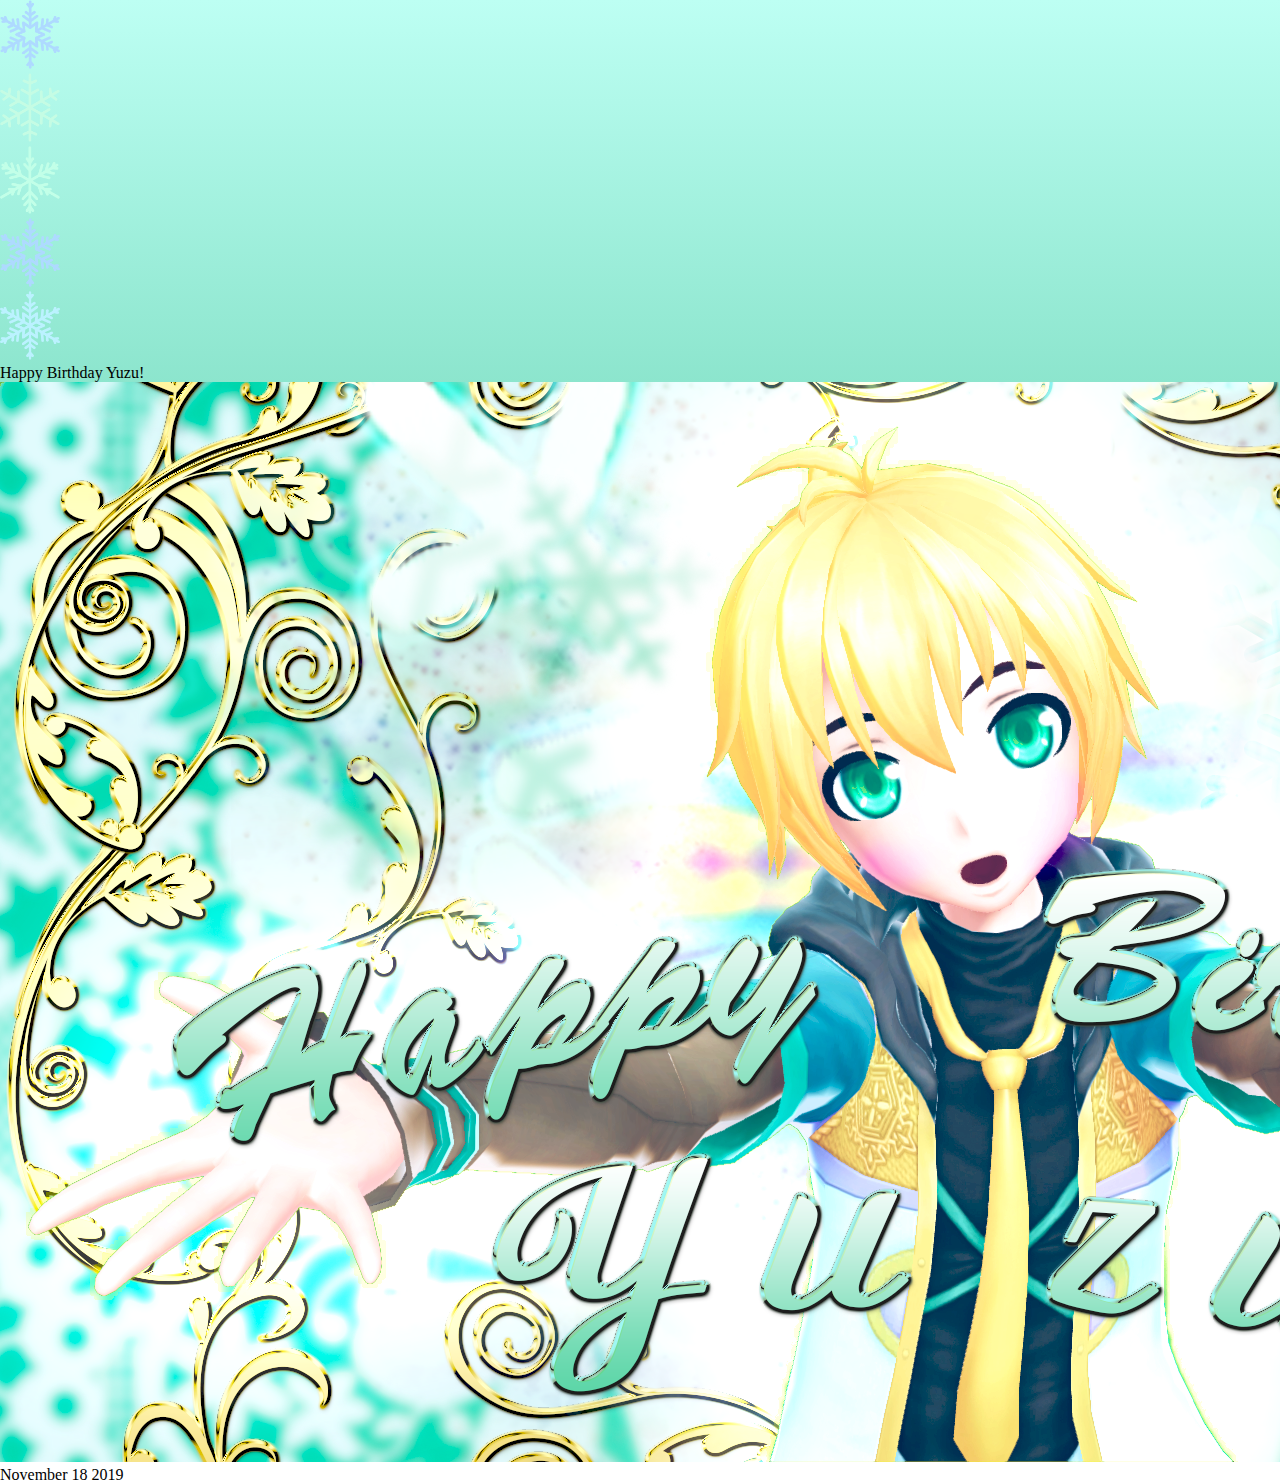
==== IRUxORCA/Birthday_1118/index.html @ 7e32f6a2 "Add files via upload" ====
<!DOCTYPE html>
<html lang="ja" dir="ltr">
  <head>
    <meta charset="utf-8">
    <meta name="viewport" content="width=device-width,initial-scale=1.0,minimum-scale=1.0,user-scalable=no">
    <link rel="stylesheet" href="css/style.css">
    <link rel="stylesheet" href="css/iphone_style.css">
    <link rel="stylesheet" href="css/animate.css-master/animate.min.css">

    <title>Happy_Birthday_Yuzu</title>

  </head>
  <body>

    <header>
    </header>
    <div class="content" width="100vw" height="100vw">


      <div id="down_snow1" class="down_snow snow1">
        <img src="img/snow1.png" alt="snow" width="60px" height="auto">
      </div>

      <div id="down_snow2" class="down_snow snow2">
        <img src="img/snow2.png" alt="snow" width="60px" height="auto">
      </div>

      <div id="down_snow3" class="down_snow snow3">
        <img src="img/snow3.png" alt="snow" width="60px" height="auto">
      </div>

      <div id="down_snow4" class="down_snow snow4">
        <img src="img/snow4.png" alt="snow" width="60px" height="auto">
      </div>

      <div id="down_snow5" class="down_snow snow5">
        <img src="img/snow5.png" alt="snow" width="60px" height="auto">
      </div>





      <div class="animated fadeIn intro"><p>Happy Birthday Yuzu!</p></div>
      <div class="animated fadeIn main">
        <img src="img/HPY.png" alt="シエルくんです">
      </div>
      <div class="animated fadeInDown outro"><p>November 18 2019</p></div>
    </div>



    <footer>
    </footer>
    <script src="anime-master/lib/anime.min.js"></script>
    <script src="scriptes/animetion.js"></script></body>
</html>
---- IRUxORCA/Birthday_1118/css/iphone_style.css ----
*{
  margin:0;
}





@media screen and (max-width:480px){
  /*画面幅が480pxまでなら、文字を青色にする*/

  .main img{
    width: 100vw;
    height: auto;
  }
/* snow */

.down_snow{
  position:absolute;
  top: -30vw;
  left:0;
}

.snow1{
  left:0vw;
}

.snow2{
  left:20vw;
}

.snow3{
  left:43vw;
}

.snow4{
  left:65vw;
}

.snow5{
  left:85vw;
}



/* snow */
.content{
  position: relative;/*相対配置*/
}


.intro {
  width: 90vw;
}

.outro {
  width: 90vw;
}
.intro p{
  font-family: 'Jomolhari', serif;
  text-align: center;
  font-size: 20pt;
  position: absolute;
  top:0;
  left:0;

  top: 50%;
  left: 50%;
  -ms-transform: translate(-50%,75vw);
  -webkit-transform: translate(-50%,75vw);
  transform: translate(-50%,75vw);
  margin:0;
  padding:0;
}

.main {
  position: absolute;
  top:0;
  left:0;

  top: 50%;
  left: 50%;
  -ms-transform: translate(-50%,50vw);
  -webkit-transform: translate(-50%,50vw);
  transform: translate(-50%,50vw);
  margin:0;
  padding:0;
}

.outro p{
  font-family: 'Jomolhari', serif;
  font-size: 20pt;
  text-align: center;
  position: absolute;
  top:0;
  left:0;

  top: 50%;
  left: 50%;
  -ms-transform: translate(10vw,53vw);
  -webkit-transform: translate(10vw,53vw);
  transform: translate(10vw,53vw);
  margin:0;
  padding:0;

}
/* animations */
.intro{
  /* ５秒かけてアニメーションする */
  -webkit-animation-duration: 5s;
  animation-duration:5s;
  }



.main{
  animation-delay: 5s;
  -webkit-animation-duration: 4s;
  animation-duration: 4s;
}

.outro{
    animation-delay: 9s;
    animation-duration: 4s;
}


/* mediaの最後 */
}

body{
  background: linear-gradient(#BDFFF3, #4AC29A)fixed;
}

.img_main img{
  width:100vw;
}
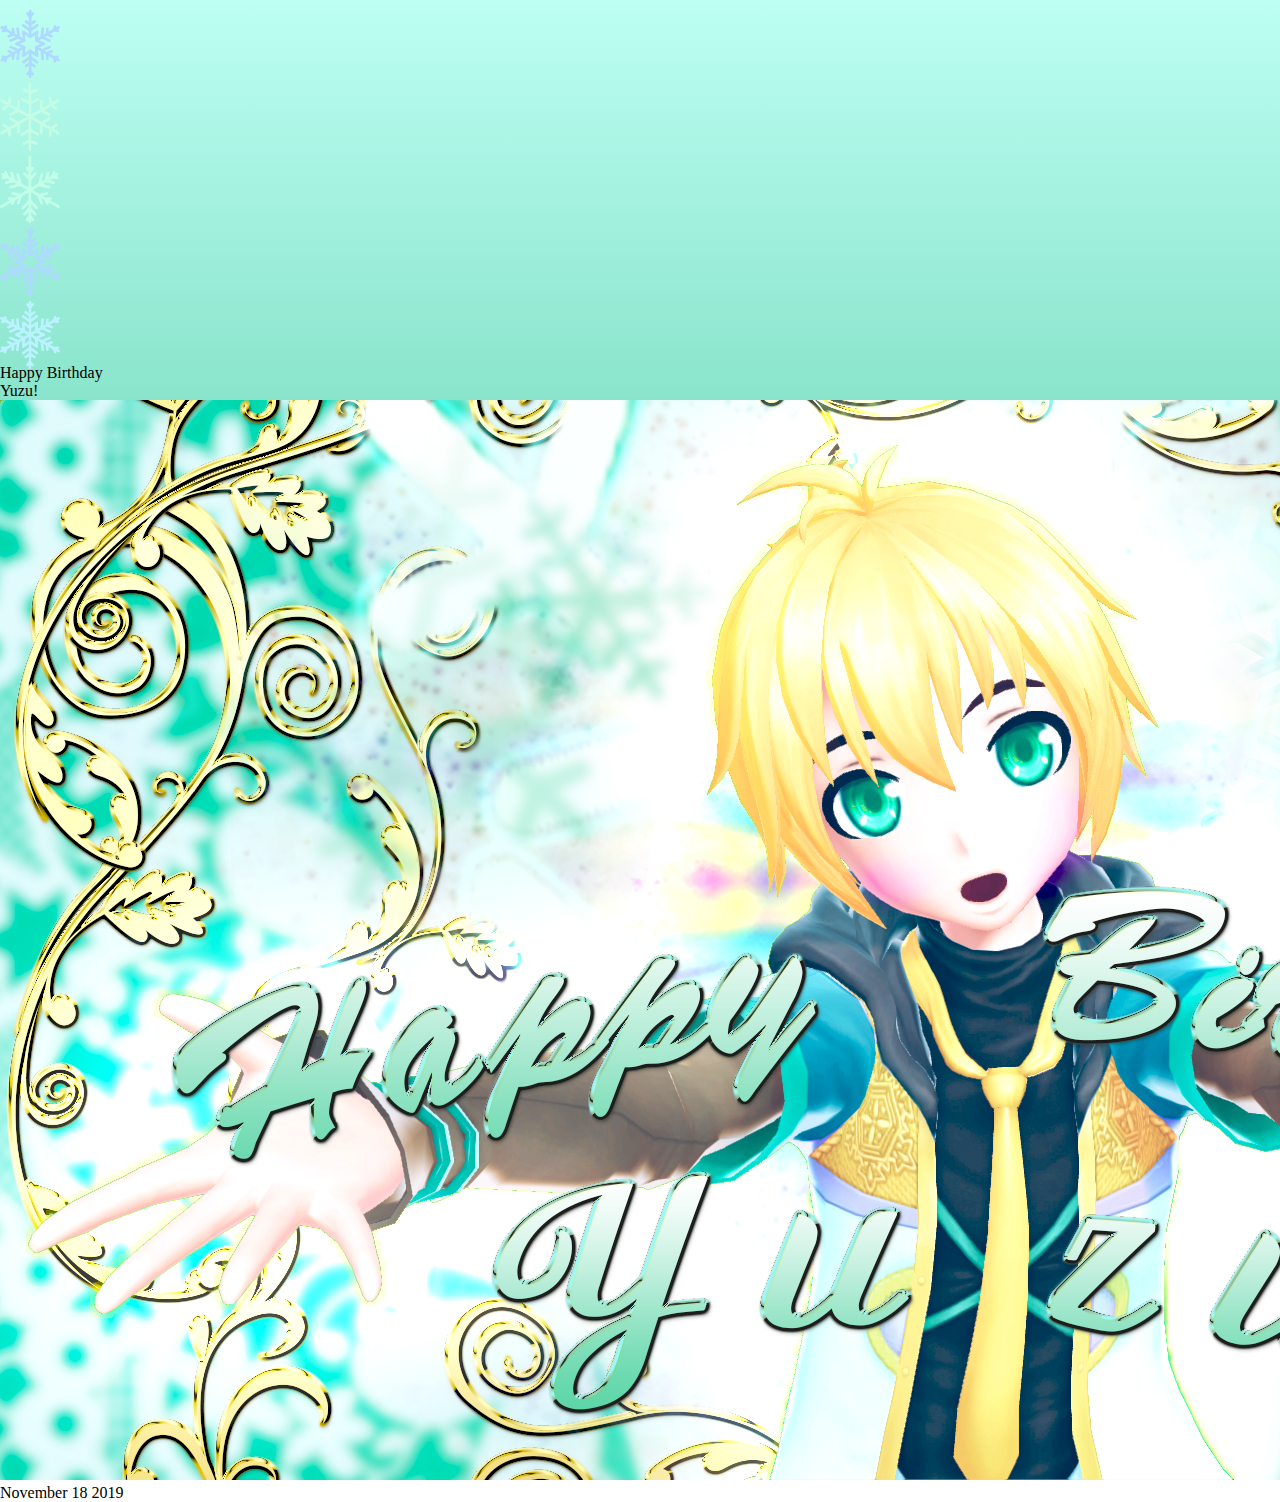
==== commit 52ab240e: "Update index.html" ====
--- a/IRUxORCA/Birthday_1118/index.html
+++ b/IRUxORCA/Birthday_1118/index.html
@@ -41,7 +41,7 @@
 
 
 
-      <div class="animated fadeIn intro"><p>Happy Birthday Yuzu!</p></div>
+      <div class="animated fadeIn intro"><p>Happy Birthday<br>Yuzu!</p></div>
       <div class="animated fadeIn main">
         <img src="img/HPY.png" alt="シエルくんです">
       </div>
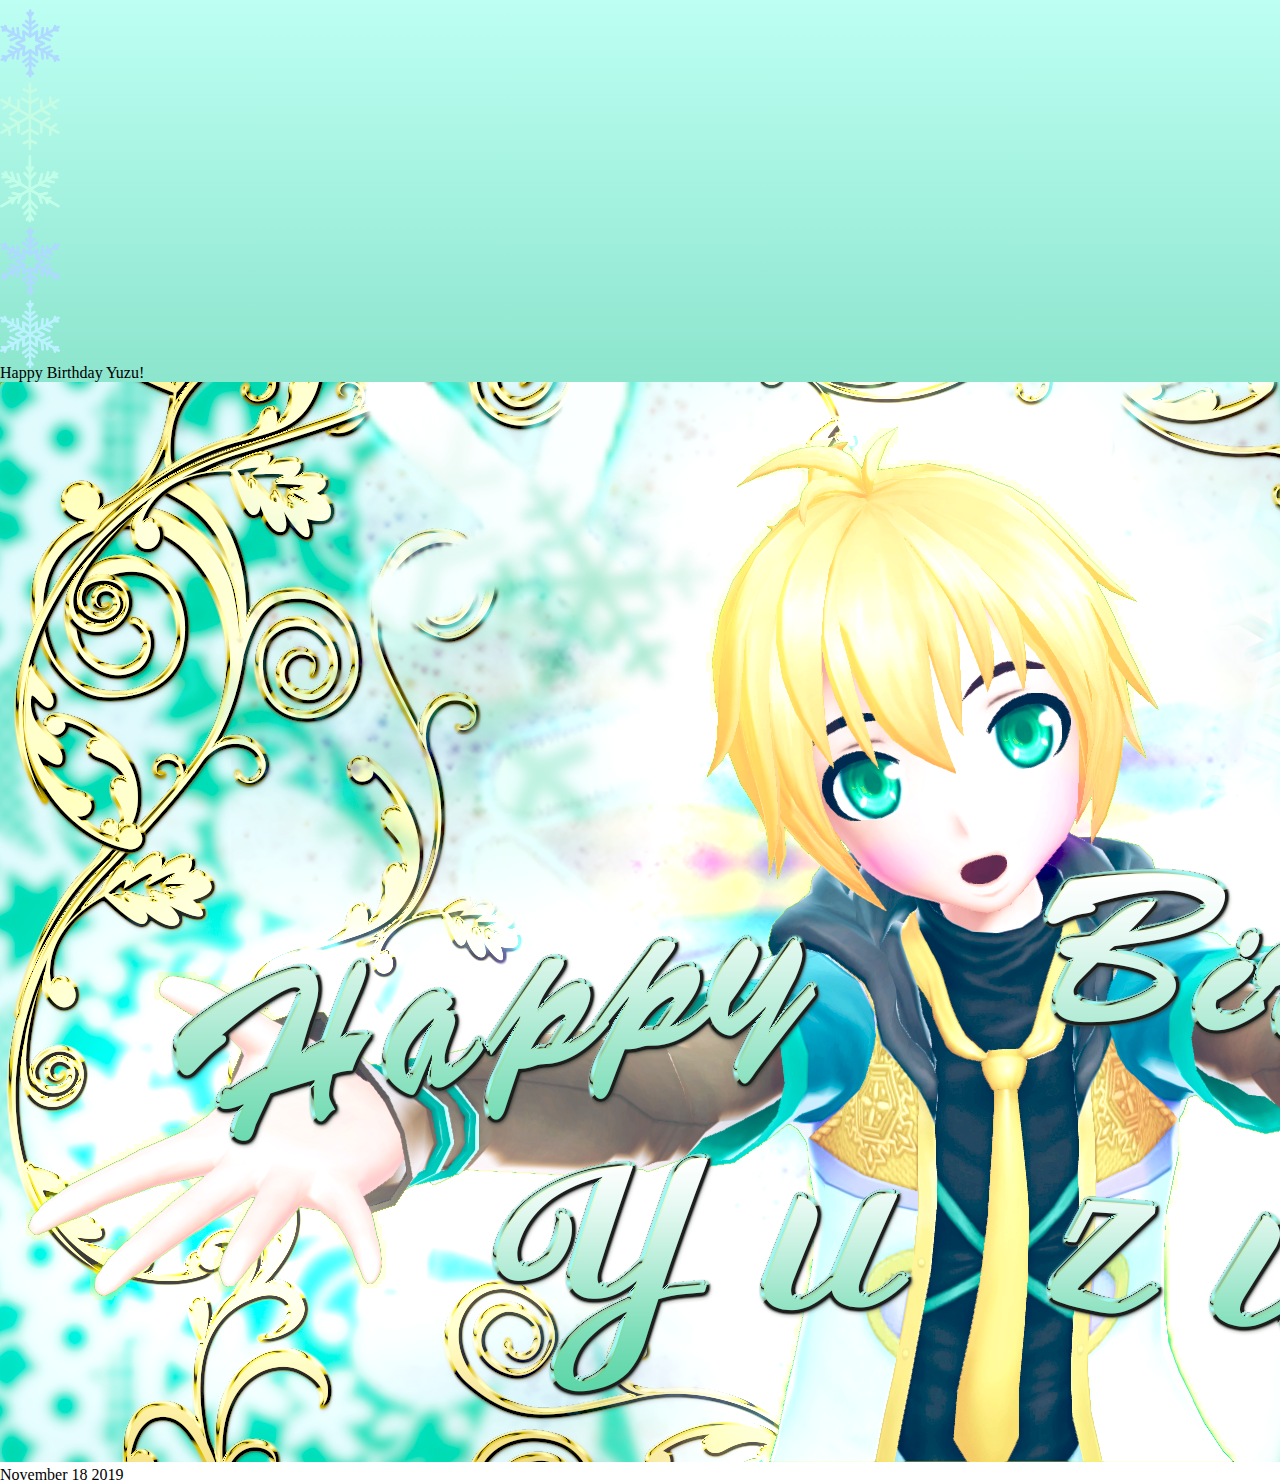
==== commit 455d18e8: "Update index.html" ====
--- a/IRUxORCA/Birthday_1118/index.html
+++ b/IRUxORCA/Birthday_1118/index.html
@@ -39,9 +39,8 @@
 
 
 
-
-
-      <div class="animated fadeIn intro"><p>Happy Birthday<br>Yuzu!</p></div>
+      <div class="animated fadeOut intro1"><div class="animated fadeIn intro"><p>Happy Birthday Yuzu!</p></div>
+      </div>
       <div class="animated fadeIn main">
         <img src="img/HPY.png" alt="シエルくんです">
       </div>
--- a/IRUxORCA/Birthday_1118/css/iphone_style.css
+++ b/IRUxORCA/Birthday_1118/css/iphone_style.css
@@ -86,6 +86,7 @@
   margin:0;
   padding:0;
 }
+  
 
 .outro p{
   font-family: 'Jomolhari', serif;
@@ -111,6 +112,9 @@
   animation-duration:5s;
   }
 
+.intro1{
+  animation-delay: 5s;
+  }
 
 
 .main{
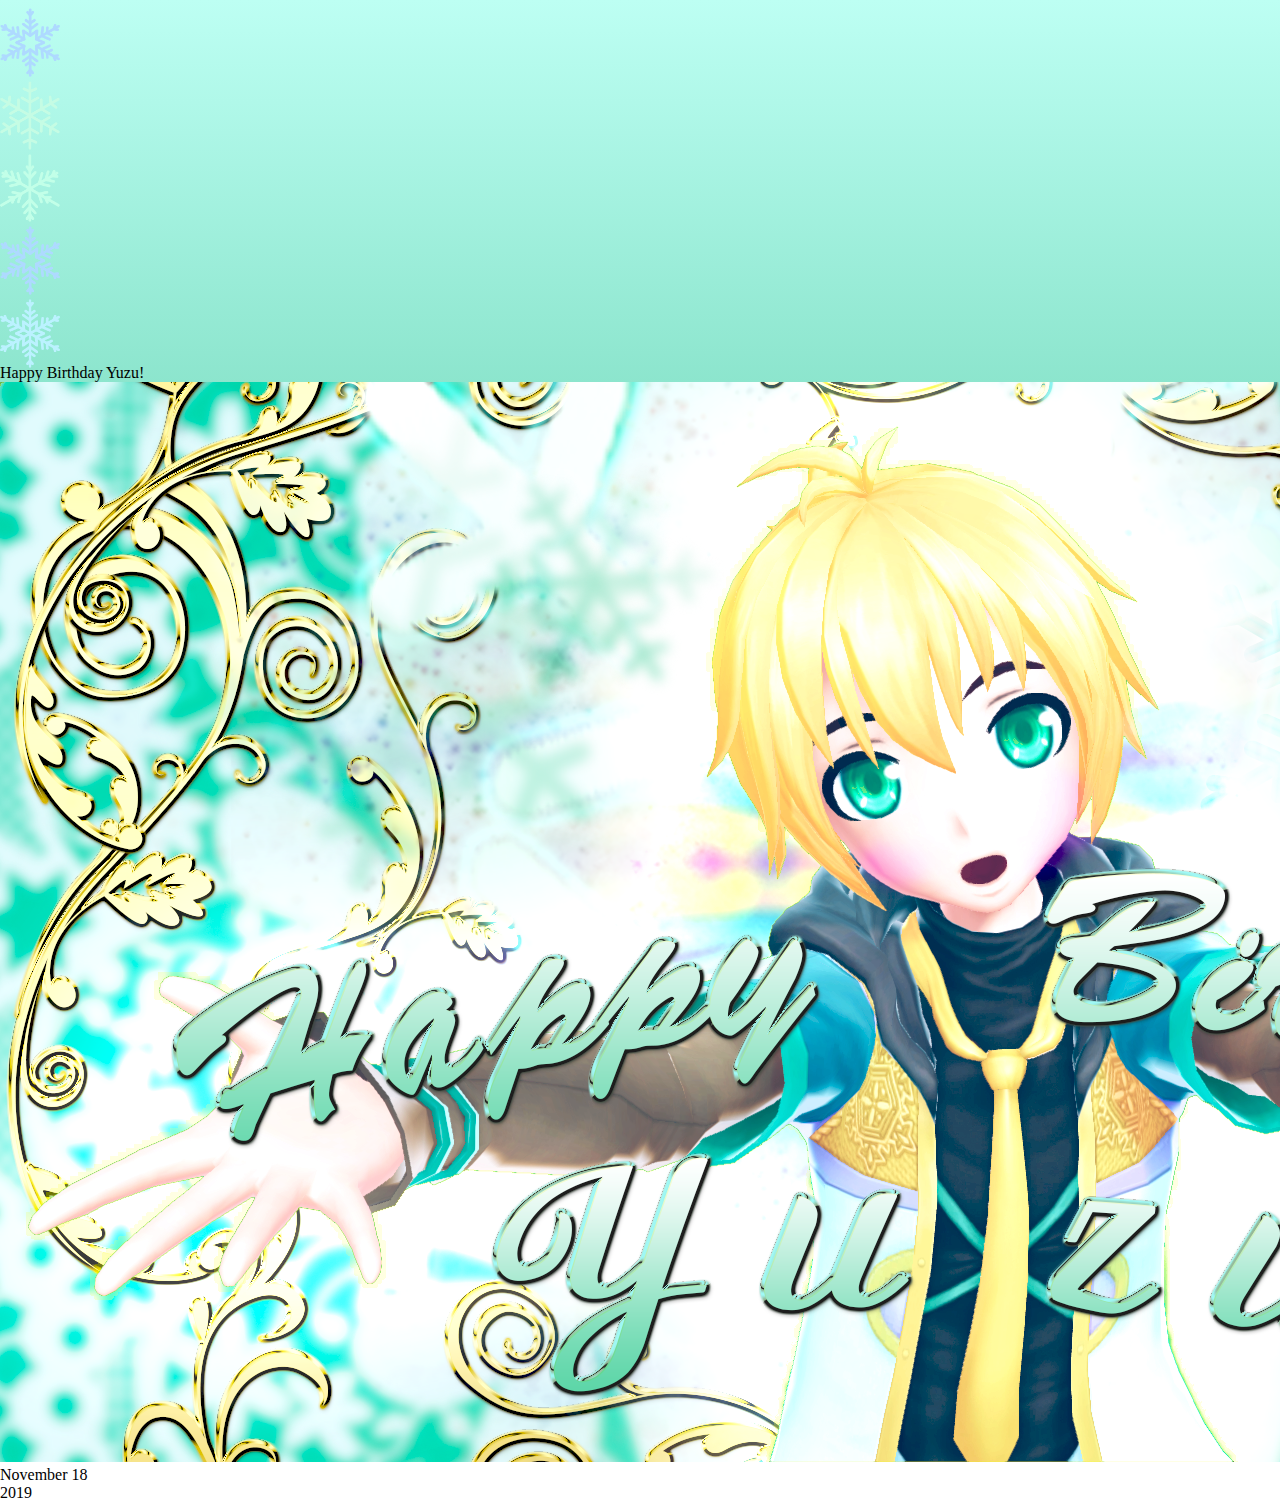
==== commit b61fdec5: "Update index.html" ====
--- a/IRUxORCA/Birthday_1118/index.html
+++ b/IRUxORCA/Birthday_1118/index.html
@@ -44,7 +44,7 @@
       <div class="animated fadeIn main">
         <img src="img/HPY.png" alt="シエルくんです">
       </div>
-      <div class="animated fadeInDown outro"><p>November 18 2019</p></div>
+      <div class="animated fadeInDown outro"><p>November 18<br>2019</p></div>
     </div>
 
 
--- a/IRUxORCA/Birthday_1118/css/iphone_style.css
+++ b/IRUxORCA/Birthday_1118/css/iphone_style.css
@@ -98,9 +98,9 @@
 
   top: 50%;
   left: 50%;
-  -ms-transform: translate(10vw,53vw);
-  -webkit-transform: translate(10vw,53vw);
-  transform: translate(10vw,53vw);
+  -ms-transform: translate(8vw,53vw);
+  -webkit-transform: translate(8vw,53vw);
+  transform: translate(8vw,53vw);
   margin:0;
   padding:0;
 
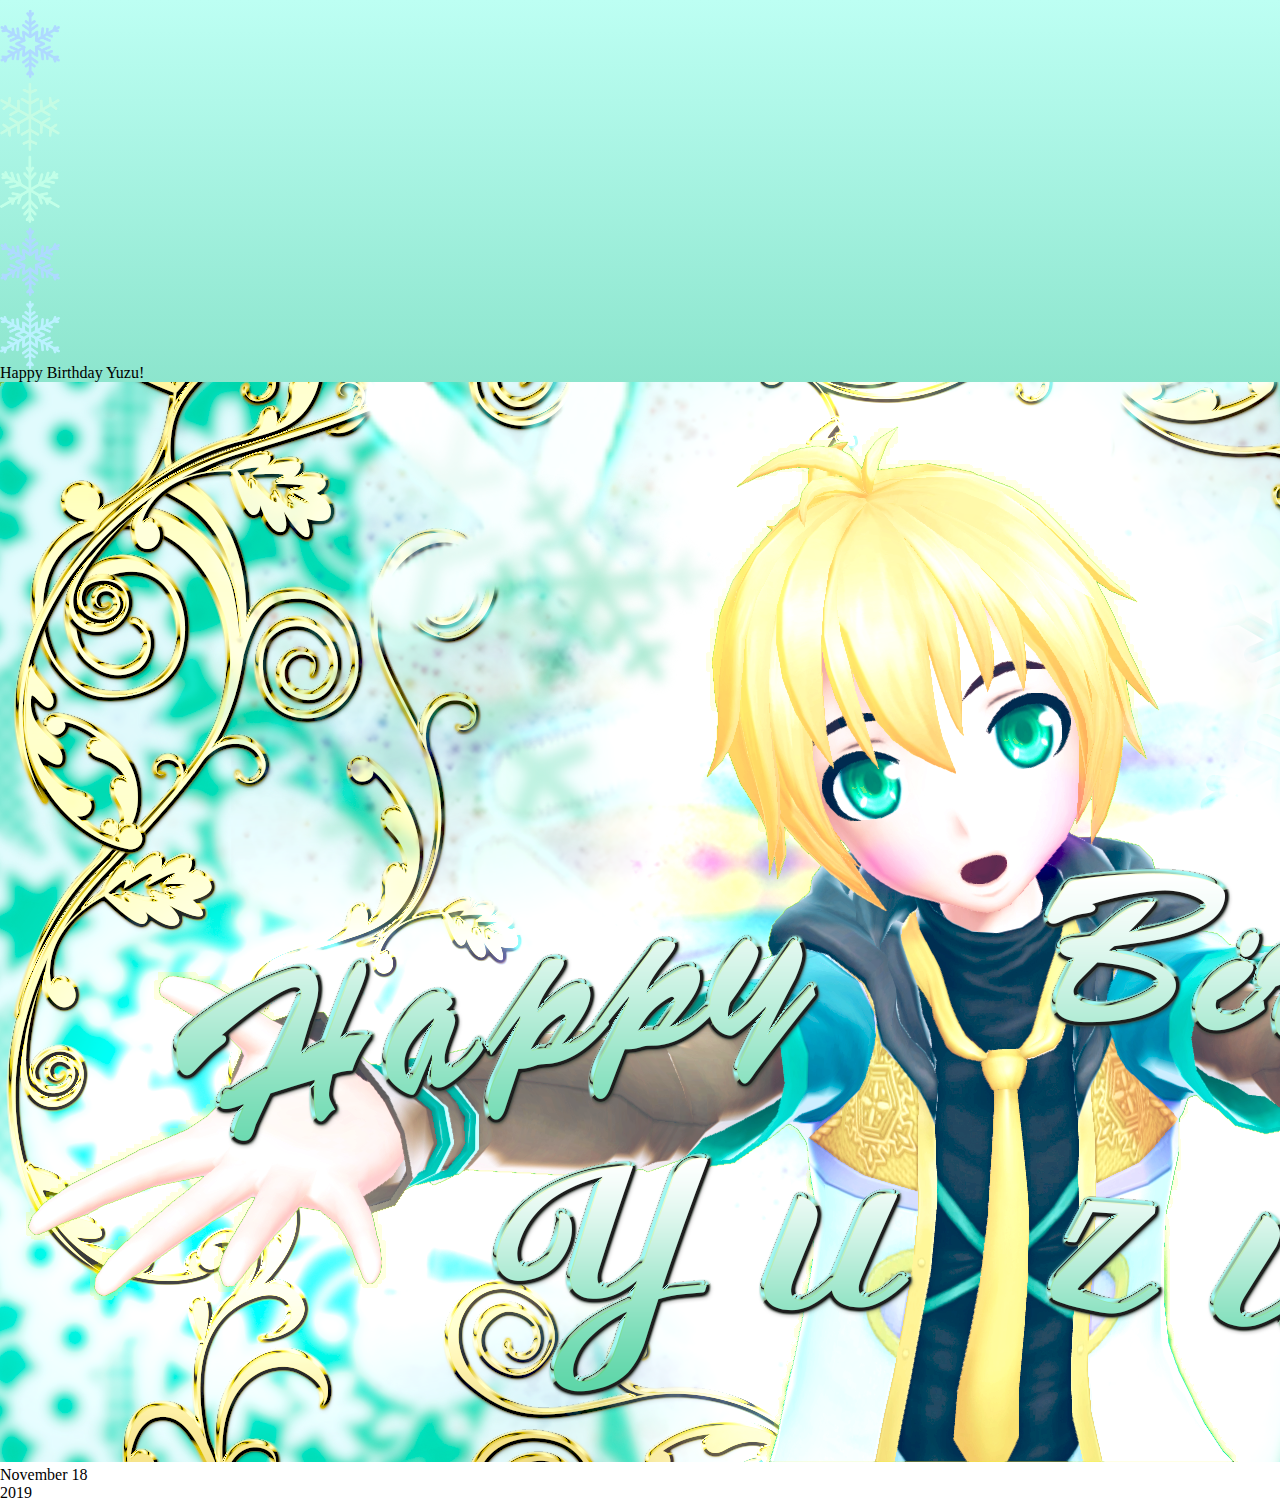
==== commit 37fabe5a: "Update index.html" ====
--- a/IRUxORCA/Birthday_1118/index.html
+++ b/IRUxORCA/Birthday_1118/index.html
@@ -44,7 +44,7 @@
       <div class="animated fadeIn main">
         <img src="img/HPY.png" alt="シエルくんです">
       </div>
-      <div class="animated fadeInDown outro"><p>November 18<br>2019</p></div>
+      <div class="animated fadeInDown outro"><p>November 18</br>2019</p></div>
     </div>
 
 
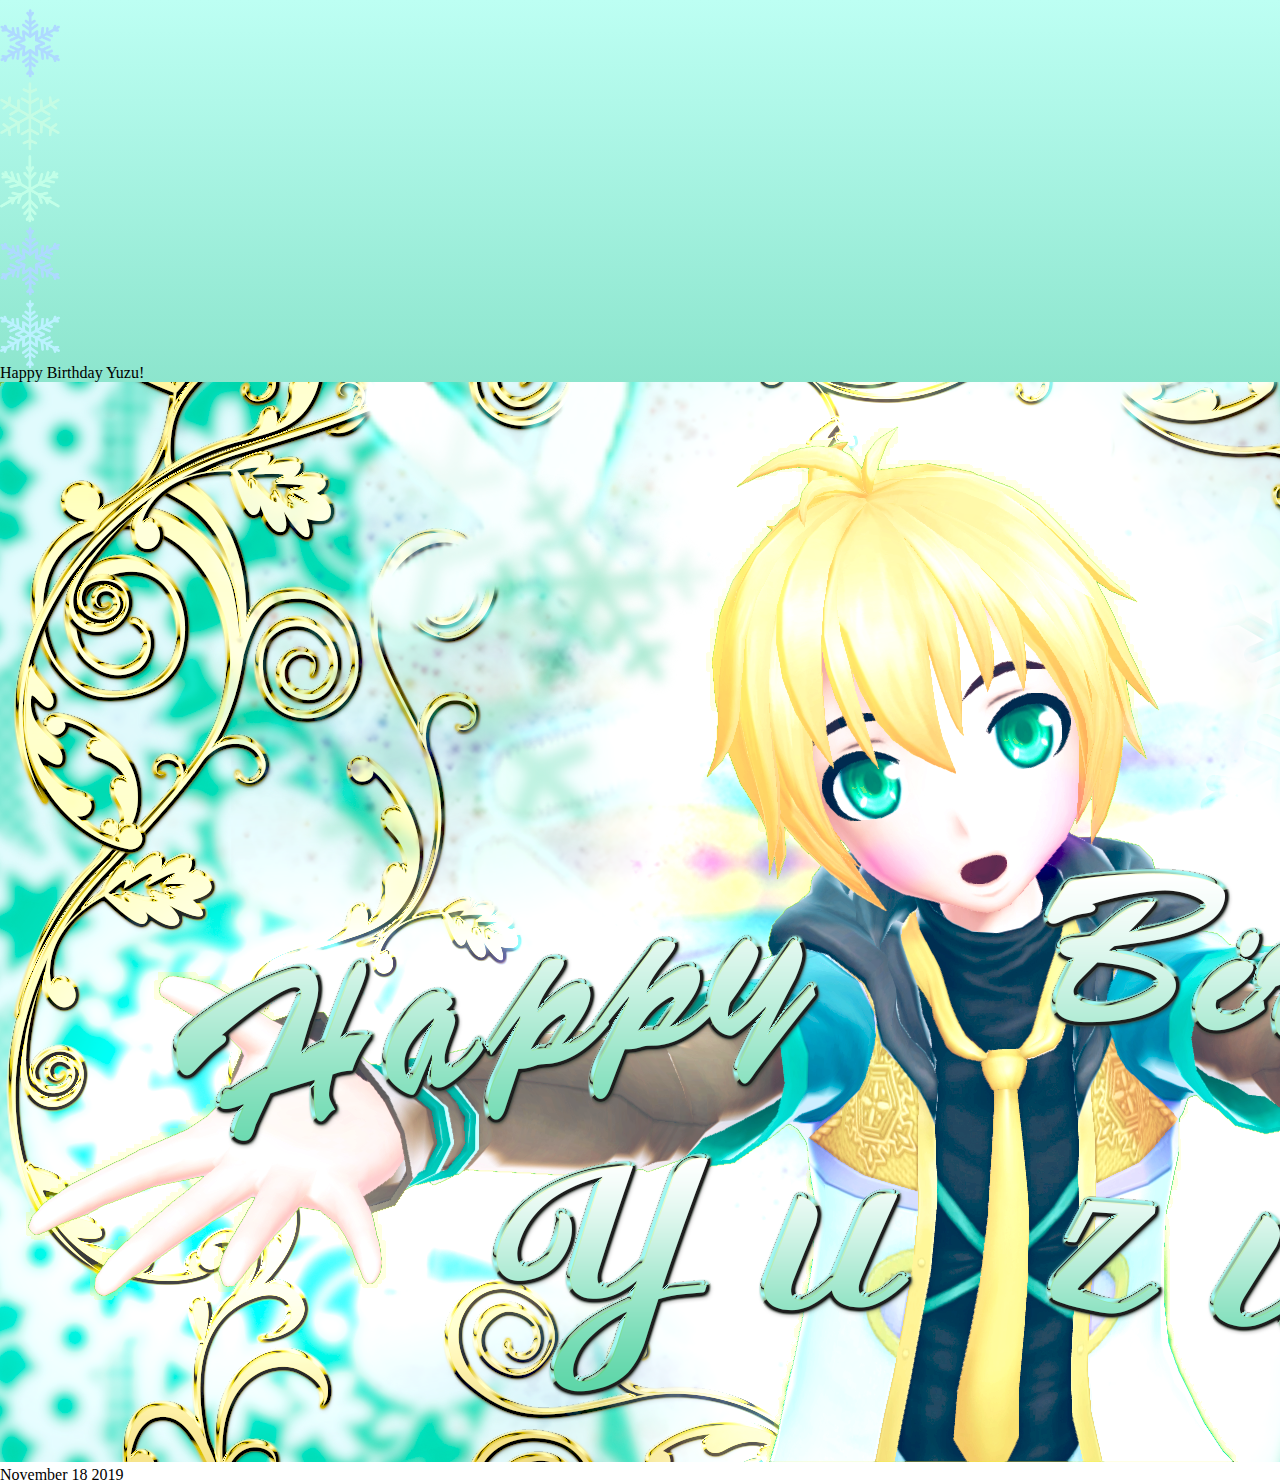
==== commit 7db4f3bd: "Update index.html" ====
--- a/IRUxORCA/Birthday_1118/index.html
+++ b/IRUxORCA/Birthday_1118/index.html
@@ -44,7 +44,7 @@
       <div class="animated fadeIn main">
         <img src="img/HPY.png" alt="シエルくんです">
       </div>
-      <div class="animated fadeInDown outro"><p>November 18</br>2019</p></div>
+      <div class="animated fadeInDown outro"><p>November 18 2019</p></div>
     </div>
 
 
